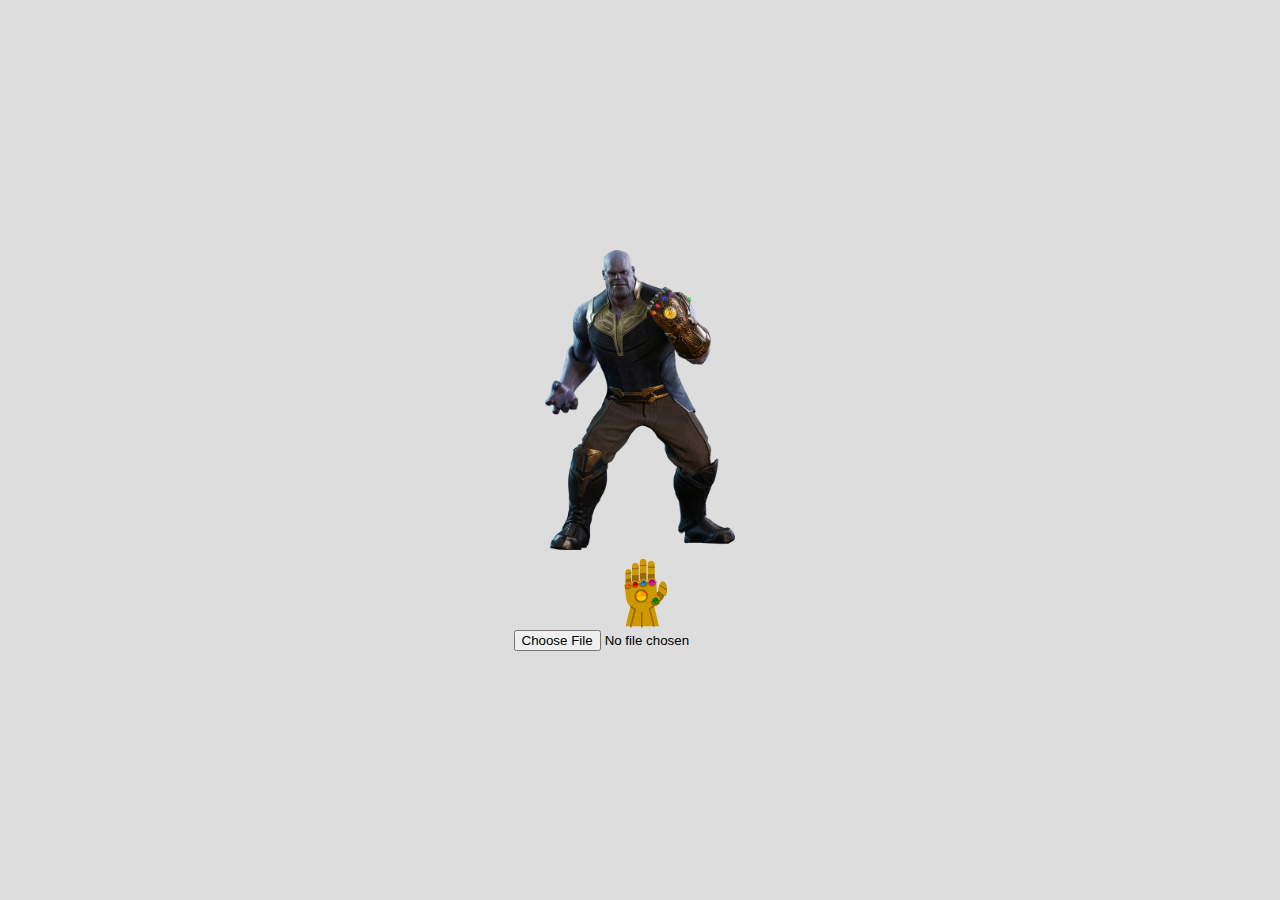
==== index.html @ b3200641 "Change image" ====
<!DOCTYPE html>
<html lang="en">
<head>
    <meta http-equiv="content-type" content="text/html; charset=UTF-8" />
    <link rel="stylesheet" type="text/css" href="style.css">
    <script src="html2canvas.min.js"></script>
    <script src="chance.min.js"></script>
    <script src="jquery-3.4.0.min.js"></script>
    <script src="jquery-ui.min.js"></script>
    <title>Document</title>
</head>
<body>
    <div class="content">
        <img id="victim" src="thanos.png" height="300" style="max-width: 500px;" >
        <img src="logo-thanos.png" width="80" id="start-btn"></button>
        <input type="file" name="fileToDust" id="file-to-dust"/>
    </div>  

      <script> 
        const snapElement =  `<div class="snap-animation__wrapper">
              <div class="snap-animation"></div>
          </div>`;
        const fileChooser = document.getElementById('file-to-dust');
        const random = chance.integer({min:1, max:6});
        const startSnap = new Audio('audio/thanos_snap_sound.mp3');
        const startDust = new Audio('audio/thanos_dust_' + random +'.mp3');
        const thanosLogo = document.getElementById('thanos-idle');
        var imageDataArray = [];
        var canvasCount = 35;
        fileChooser.onchange = function (evt) {
            var tgt = evt.target || window.event.srcElement,
                files = tgt.files;

            // FileReader support
            if (FileReader && files && files.length) {
                var fr = new FileReader();
                fr.onload = function () {
                    document.getElementById('victim').src = fr.result;
                }
                fr.readAsDataURL(files[0]);
            }

            // Not supported
            else {
                // fallback -- perhaps submit the input to an iframe and temporarily store
                // them on the server until the user's session ends.
            }
        }
        $("#start-btn").click(function(){
          $(this).hide();
          $('#file-to-dust').before(snapElement);
          // $(snapElement).delay(3000).remove();
          // $(this).show();
          startSnap.play();
          let options = {scale : 1};
          startSnap.onended = function(){
              html2canvas($(".content")[0], options).then(canvas => {
                //capture all div data as image
                ctx = canvas.getContext("2d");
                var imageData = ctx.getImageData(0, 0, canvas.width, canvas.height);
                var pixelArr = imageData.data;
                createBlankImageData(imageData);
                //put pixel info to imageDataArray (Weighted Distributed)
                for (let i = 0; i < pixelArr.length; i+=4) {
                  //find the highest probability canvas the pixel should be in
                  let p = Math.floor((i/pixelArr.length) *canvasCount);
                  let a = imageDataArray[weightedRandomDistrib(p)];
                  a[i] = pixelArr[i];
                  a[i+1] = pixelArr[i+1];
                  a[i+2] = pixelArr[i+2];
                  a[i+3] = pixelArr[i+3]; 
                }
                //create canvas for each imageData and append to target element
                for (let i = 0; i < canvasCount; i++) {
                  let c = newCanvasFromImageData(imageDataArray[i], canvas.width, canvas.height);
                  c.classList.add("dust");
                  $("body").append(c);
                }
                //clear all children except the canvas
                $(".content").fadeOut(3500);
                //apply animation
                startToDust();
                $('.content').delay(3000).fadeIn();
                $('#start-btn').show();
                $('.snap-animation__wrapper').hide();
              });
            }
        });

        function startToDust(){
          $(".dust").each( function(index){
              startDust.play();
              animateBlur($(this),0.8,800);
              setTimeout(() => {
                animateTransform($(this),100,-100,chance.integer({ min: -15, max: 15 }),800+(110*index));
              }, 70*index); 
              //remove the canvas from DOM tree when faded
              $(this).delay(70*index).fadeOut((110*index)+800,"easeInQuint",()=> {$( this ).remove();});
            });
        }
        function weightedRandomDistrib(peak) {
          var prob = [], seq = [];
          for(let i=0;i<canvasCount;i++) {
            prob.push(Math.pow(canvasCount-Math.abs(peak-i),3));
            seq.push(i);
          }
          return chance.weighted(seq, prob);
        }
        function animateBlur(elem,radius,duration) {
          var r =0;
          $({rad:0}).animate({rad:radius}, {
              duration: duration,
              easing: "easeOutQuad",
              step: function(now) {
                elem.css({
                      filter: 'blur(' + now + 'px)'
                  });
              }
          });
        }
        function animateTransform(elem,sx,sy,angle,duration) {
          var td = tx = ty =0;
          $({x: 0, y:0, deg:0}).animate({x: sx, y:sy, deg:angle}, {
              duration: duration,
              easing: "easeInQuad",
              step: function(now, fx) {
                if (fx.prop == "x") 
                  tx = now;
                else if (fx.prop == "y") 
                  ty = now;
                else if (fx.prop == "deg") 
                  td = now;
                elem.css({
                      transform: 'rotate(' + td + 'deg)' + 'translate(' + tx + 'px,'+ ty +'px)'
                  });
              }
          });
        }
        function createBlankImageData(imageData) {
          for(let i=0;i<canvasCount;i++)
          {
            let arr = new Uint8ClampedArray(imageData.data);
            for (let j = 0; j < arr.length; j++) {
                arr[j] = 0;
            }
            imageDataArray.push(arr);
          }
        }
        function newCanvasFromImageData(imageDataArray ,w , h) {
          var canvas = document.createElement('canvas');
              canvas.width = w;
              canvas.height = h;
              tempCtx = canvas.getContext("2d");
              tempCtx.putImageData(new ImageData(imageDataArray, w , h), 0, 0);
              
          return canvas;
        }
        </script> 
</body>
</html>
---- style.css ----
* {
    box-sizing: border-box;
  }
  body {
    margin: 0;
    min-height: 100vh;
    display: flex;
    justify-content: center;
    align-items: center;
    background: #ddd;
  }
  .content {
    display: flex;
    align-items: center;
    flex-direction: column;
    background: #ddd;
  }
  #start-btn {
    width: 80px;
    height: 80px;
    background-image:url("logo-thanos.png") 80px no-repeat;
  }
  .dust {
    position: absolute;
  }

  .snap-animation {
    width: 4800%;
    height: 100%;
    background-image: url("thanos_snap_48.png");
    background-size: 100%, 100%;
    background-repeat: no-repeat;
    animation-name: eye-fill;
    animation-duration: 3s;
    animation-timing-function: steps(47);
    animation-iteration-count:initial;
    position: absolute;
    left: 0;
    top: 0;
  }
  .snap-animation__wrapper {
    margin: auto;
    overflow: hidden;
    position: relative;
    width: 80px;
    height: 80px;
  }
  
  @keyframes eye-fill {
    from {
      transform: translateX(0);
    }
    to {
      transform: translateX(-97.91666666%);
    }
  }
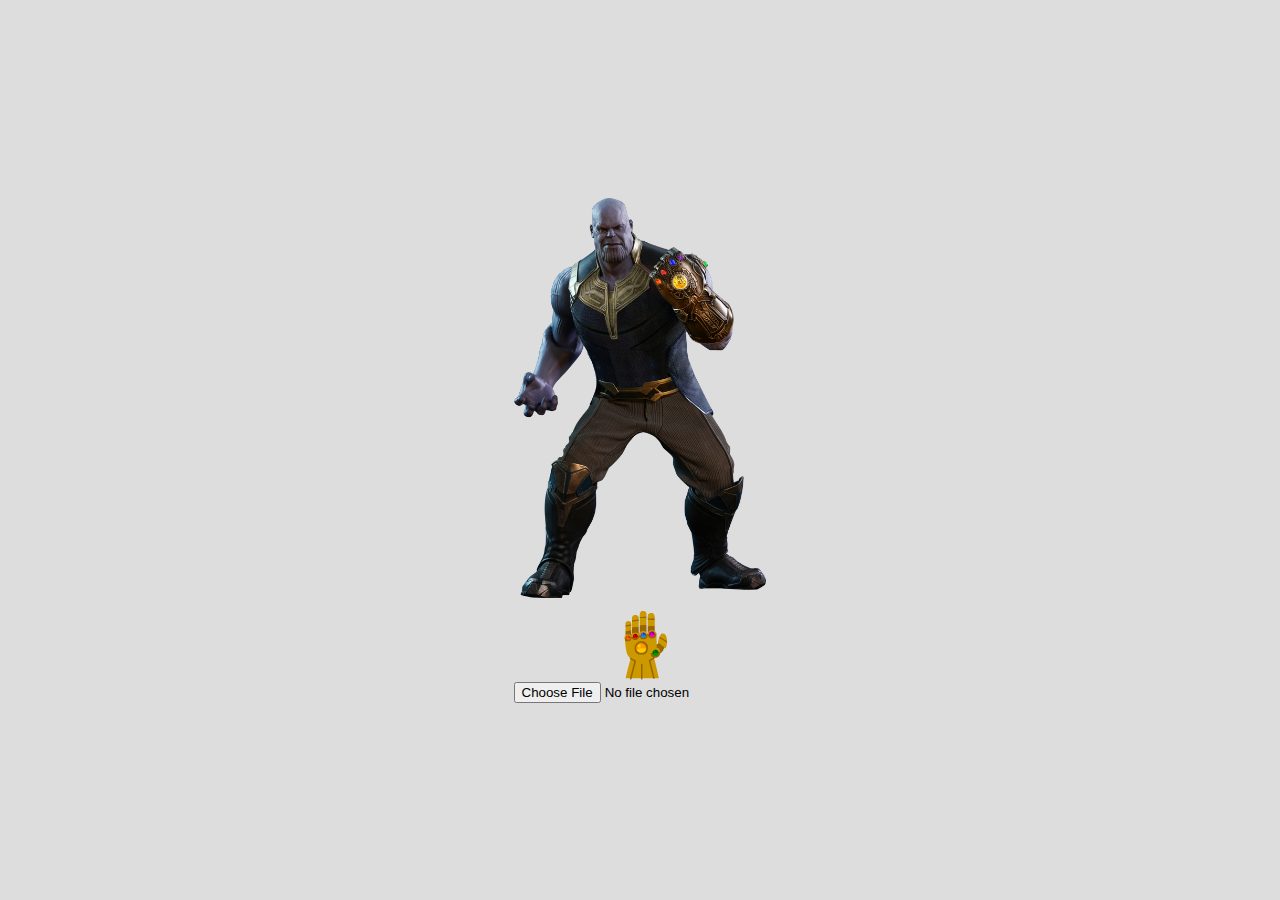
==== commit c7bfbdc9: "Change media query" ====
--- a/index.html
+++ b/index.html
@@ -2,6 +2,7 @@
 <html lang="en">
 <head>
     <meta http-equiv="content-type" content="text/html; charset=UTF-8" />
+    <meta content="width=device-width, initial-scale=1" name="viewport" />
     <link rel="stylesheet" type="text/css" href="style.css">
     <script src="html2canvas.min.js"></script>
     <script src="chance.min.js"></script>
@@ -11,8 +12,10 @@
 </head>
 <body>
     <div class="content">
-        <img id="victim" src="thanos.png" height="300" style="max-width: 500px;" >
-        <img src="logo-thanos.png" width="80" id="start-btn"></button>
+        <div class="img-container">
+            <img id="victim" src="thanos.png" style="max-width: 500px; max-height: 400px" >
+        </div>
+        <img src="logo-thanos.png" width="100" style="max-width: 100px; max-height: 100px" id="start-btn"></button>
         <input type="file" name="fileToDust" id="file-to-dust"/>
     </div>  
 
--- a/style.css
+++ b/style.css
@@ -9,6 +9,28 @@
     align-items: center;
     background: #ddd;
   }
+
+  @media only screen and (max-width:767px){
+    #victim{
+      max-width: none;
+      min-width: none;
+      height: 100%;
+    }
+
+    #start-btn{
+      max-width: none;
+      min-width: none;
+      height: 100%;
+    }
+
+    .snap-animation__wrapper {
+      margin: auto;
+      overflow: hidden;
+      position: relative;
+      height: 100%;
+    }
+  }
+  
   .content {
     display: flex;
     align-items: center;
